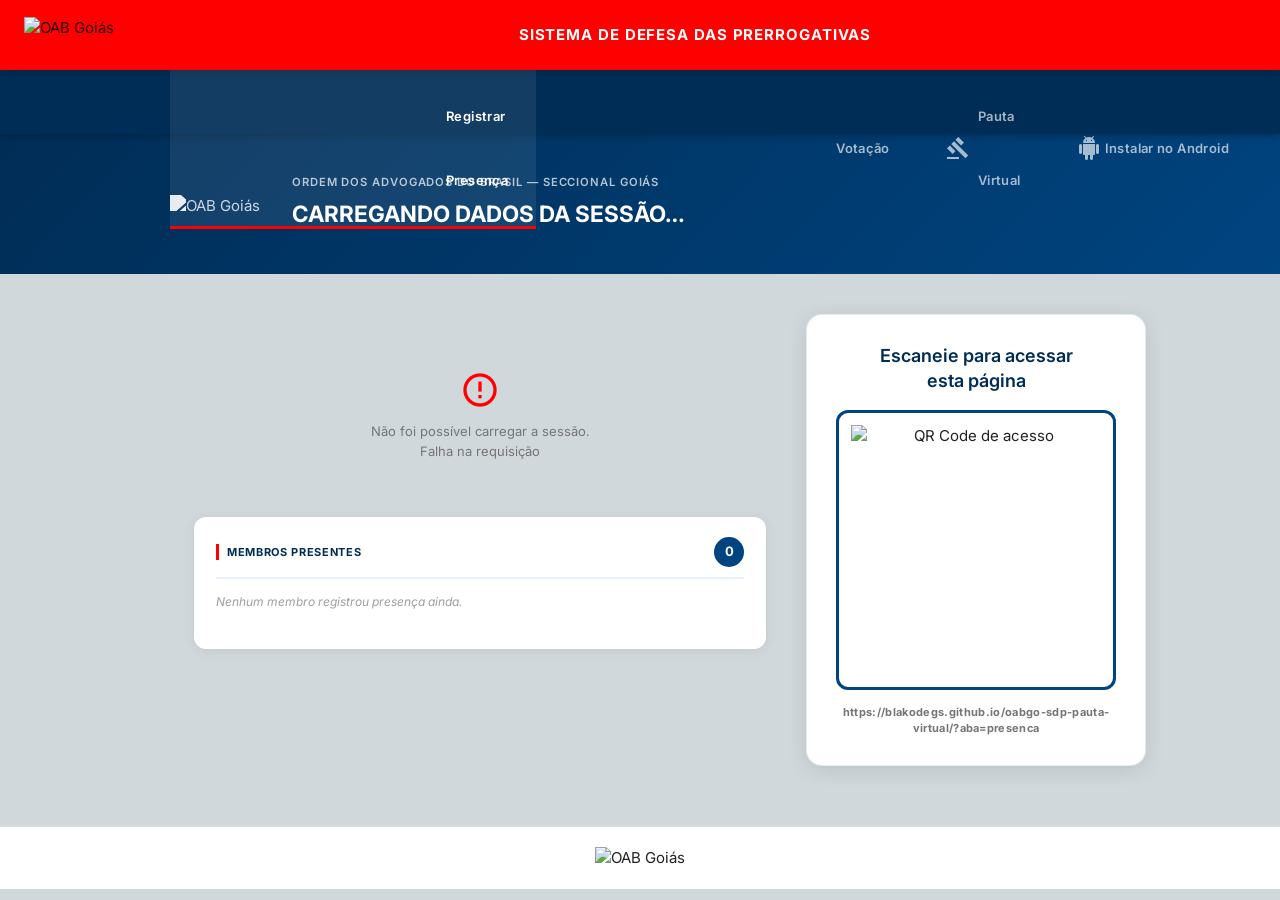
==== index.html @ 0f651e18 "somente o botão para instalar no android (teste)" ====
<!DOCTYPE html>
<html lang="pt-br">
<head>
  <meta charset="UTF-8">
  <meta name="viewport" content="width=device-width, initial-scale=1.0">
  <title>Pauta virtual - SDP OABGO</title>

  <link rel="icon" type="image/x-icon" href="favicon.ico">
  <link rel="preconnect" href="https://fonts.googleapis.com">
  <link rel="preconnect" href="https://fonts.gstatic.com" crossorigin>
  <link href="https://fonts.googleapis.com/css2?family=Inter:wght@400;600;700&display=swap" rel="stylesheet">
  <link href="https://fonts.googleapis.com/icon?family=Material+Icons" rel="stylesheet">
  <link rel="stylesheet" href="https://cdnjs.cloudflare.com/ajax/libs/materialize/1.0.0/css/materialize.min.css">
  
  <link rel="stylesheet" href="css/style.css">

  <!-- PWA Manifest -->
  <link rel="manifest" href="manifest.json">

  <!-- iOS Meta Tags -->
  <meta name="apple-mobile-web-app-capable" content="yes">
  <meta name="apple-mobile-web-app-status-bar-style" content="black-translucent">
  <meta name="apple-mobile-web-app-title" content="SDP-OAB/GO">
  <link rel="apple-touch-icon" href="images/logo-sdp-192.png">

  <!-- Cor da barra de endereço (Android) -->
  <meta name="theme-color" content="#004480">
  <!-- ... -->
  <script src="js/scripts.js"></script>
  <script src="js/presenca.js"></script>
  <script src="js/votacao.js"></script>
  <script src="js/pauta.js"></script>

  <script src="https://cdnjs.cloudflare.com/ajax/libs/materialize/1.0.0/js/materialize.min.js"></script>
</head>
<body>

  <!-- ══ HEADER ══════════════════════════════════════════════════ -->
  <header class="oab-header">
    <img class="oab-logo oab-logo-dinamico" alt="OAB Goiás">
    <span class="oab-header-title">SISTEMA DE DEFESA DAS PRERROGATIVAS</span>
  </header>

  <!-- ══ NAVEGAÇÃO POR ABAS ══════════════════════════════════════ -->
  <nav class="abas-nav">
    <div class="abas-nav-inner">
      <ul class="abas-lista">
        <li class="aba-item ativa" data-aba="presenca" onclick="trocarAba('presenca', this)">
          <i class="material-icons">how_to_reg</i>
          <span>Registrar Presença</span>
        </li>
        <li class="aba-item" data-aba="votacao" onclick="trocarAba('votacao', this)">
          <i class="material-icons">how_to_vote</i>
          <span>Votação</span>
        </li>
        <li class="aba-item" data-aba="pauta" onclick="trocarAba('pauta', this)">
          <i class="material-icons">gavel</i>
          <span>Pauta Virtual</span>
        </li>
      </ul>
      <!--
      <button class="btn-install-ios-nav" id="btnInstalarIosNav"
              onclick="document.getElementById('modalInstalarIos').classList.add('ativo')">
        <i class="material-icons">apple</i>
        <span>Instalar no iOS</span>
      </button>
      -->
      <button class="btn-install-ios-nav" id="btnInstalarAndroidNav"
              onclick="instalarApp()">
        <i class="material-icons">android</i>
        <span>Instalar no Android</span>
      </button>
      
    </div>
  </nav>

  <!-- ══ ABA 1: REGISTRAR PRESENÇA ═══════════════════════════════ -->
  <div class="aba-panel ativa" id="aba-presenca">

    <!-- Banner da sessão -->
    <div class="presenca-banner" id="presencaBanner">
      <div class="presenca-banner-inner">
        <div class="presenca-brasao">
          <img class="brasao-img oab-logo-dinamico" alt="OAB Goiás">
        </div>
        <div class="presenca-banner-texto">
          <p class="presenca-instancia">ORDEM DOS ADVOGADOS DO BRASIL — SECCIONAL GOIÁS</p>
          <h1 class="presenca-titulo" id="presencaTitulo">
            Carregando dados da sessão…
          </h1>
          <p class="presenca-data" id="presencaData"></p>
        </div>
      </div>
    </div>

    <!-- Área principal -->
    <div class="presenca-main">

      <!-- Coluna esquerda: botão + lista de presentes -->
      <div class="presenca-col-left">

        <!-- Estado de carregamento / erro -->
        <div id="presencaEstado" class="estado loading" style="display:none;">
          <i class="material-icons">autorenew</i>
          <p>Identificando sessão…</p>
        </div>

        <!-- Contagem e lista de presentes -->
        <div class="presenca-lista-wrap">
          <div class="presenca-lista-header">
            <span class="presenca-lista-titulo">Membros Presentes</span>
            <span class="presenca-contagem" id="presencaContagem">0</span>
          </div>
          <div class="presenca-chips" id="presencaChips">
            <span class="presenca-vazio">Nenhum membro registrou presença ainda.</span>
          </div>
        </div>

        <div class="presenca-cta-wrap" id="presencaCtaWrap">

          <!-- Botão principal -->
          <button class="btn-presenca" id="btnRegistrarPresenca" onclick="mostrarCardPresenca()">
            <span class="btn-presenca-icon"><i class="material-icons">touch_app</i></span>
            <span class="btn-presenca-texto">Clique aqui para<br>registrar sua presença</span>
          </button>

          <!-- Card de presença (inicialmente oculto) -->
          <div class="presenca-card" id="presencaCard" style="display:none;">
            <div class="presenca-card-inner">
              <p class="presenca-card-instrucao">Selecione seu nome na lista para confirmar sua presença nesta sessão.</p>
              <div class="input-field" style="margin-bottom:8px;">
                <select id="selectPresenca">
                  <option value="" disabled selected>Escolha seu nome</option>
                </select>
                <label>Seu nome</label>
              </div>
              <p id="presencaJaRegistrada" style="display:none;font-size:12px;color:var(--oab-verde);font-weight:700;margin-top:8px;">
                <i class="material-icons" style="font-size:14px;vertical-align:middle">check_circle</i>
                Você já registrou presença nesta sessão.
              </p>
              <div class="presenca-card-actions">
                <button class="btn-oab" onclick="fecharCardPresenca()">Cancelar</button>
                <button class="btn-oab-confirm" id="btnConfirmarPresenca" onclick="confirmarPresenca()">
                  <i class="material-icons" style="font-size:16px">check</i>
                  Confirmar presença
                </button>
              </div>
            </div>
          </div>
        </div>

      </div>

      <!-- Coluna direita: QR Code -->
      <div class="presenca-col-right">
        <div class="qr-card">
          <p class="qr-instrucao">Escaneie para acessar<br>esta página</p>
          <!-- QR Code placeholder — substitua pelo QR gerado com o endereço real -->
          <div class="qr-imagem-wrap">
            <img id="qrImagem" alt="QR Code de acesso" class="qr-imagem">
          </div>
          <p class="qr-url" id="qrUrl"></p>
        </div>
      </div>

    </div>

  </div><!-- /aba-presenca -->

    <!-- ══ ABA 2: VOTAÇÃO INDIVIDUAL ═══════════════════════════════ -->
    <div class="aba-panel" id="aba-votacao">

      <!-- Banner da sessão -->
      <div class="presenca-banner" id="votacaoBanner">
        <div class="presenca-banner-inner">
          <div class="presenca-brasao">
            <img class="brasao-img oab-logo-dinamico" alt="OAB Goiás">
          </div>
          <div class="presenca-banner-texto">
            <p class="presenca-instancia">ORDEM DOS ADVOGADOS DO BRASIL — SECCIONAL GOIÁS</p>
            <h1 class="presenca-titulo" id="votacaoTitulo">Votação em andamento…</h1>
            <p class="presenca-data" id="votacaoData"></p>
          </div>
        </div>
      </div>

      <!-- Conteúdo principal -->
      <div class="votacao-main" id="votacaoMain" style="display:none;">

        <!-- Requerente -->
        <div class="votacao-cabecalho" id="votacaoCabecalho"></div>

        <!-- Exposição dos votos -->
        <div class="votacao-votos" id="votacaoVotos"></div>

        <!-- Formulário de votação -->
        <div class="votacao-form-wrap">
          <div class="votacao-form-card">
            <h3 class="votacao-form-titulo">Registrar seu voto</h3>
            <div class="input-field" style="margin-bottom:20px;">
              <select id="votacaoSelectNome">
                <option value="" disabled selected>Escolha seu nome</option>
              </select>
              <label>Seu nome completo</label>
            </div>
            <label class="opcoes-label">Selecione sua opção de voto</label>
            <div class="opcoes-voto" id="votacaoOpcoes"></div>
            <div class="voto-form-actions" style="justify-content:flex-end;">
              <button class="btn-oab-confirm" id="btnConfirmarVotacao">
                <i class="material-icons" style="font-size:15px">check</i> Confirmar voto
              </button>
            </div>
          </div>
        </div>
      </div>

      <!-- Estado de carregamento -->
      <div id="votacaoEstado" class="estado loading">
        <i class="material-icons">autorenew</i>
        <p>Carregando dados do processo…</p>
      </div>

    </div><!-- /aba-votacao -->

  <!-- ══ ABA 3: PAUTA VIRTUAL ════════════════════════════════════ -->
  <div class="aba-panel" id="aba-pauta">
    <!-- Banner unificado (estilo presença) -->
    <div class="presenca-banner">
      <div class="presenca-banner-inner">
        <div class="presenca-brasao">
          <img class="brasao-img oab-logo-dinamico" alt="OAB Goiás">
        </div>
        <div class="presenca-banner-texto">
          <p class="presenca-instancia">ORDEM DOS ADVOGADOS DO BRASIL — SECCIONAL GOIÁS</p>
          <h1 class="presenca-titulo" id="bannerTituloPauta">PAUTA DE JULGAMENTO VIRTUAL</h1>
          <p class="presenca-data" id="bannerMeta"></p>
        </div>
      </div>
    </div>

    <main class="main-container">
      <div class="section-header">
        <span class="section-title">
          Processos Pautados
          <span class="badge-count" id="badgeCount">—</span>
        </span>
      </div>
      <div id="listaProcessos">
        <div class="estado loading">
          <i class="material-icons">autorenew</i>
          <p>Identificando sessão ativa…</p>
        </div>
      </div>
    </main>
  </div>

  <!-- ══ MODAL: LISTA DE VOTOS DA FICHA ══════════════════════════ -->
  <div class="modal-overlay" id="modalVotos">
    <div class="modal-box">
      <div class="modal-header">
        <div class="modal-header-left">
          <span class="modal-eyebrow">Votos do processo</span>
          <h5 id="mvTitulo">—</h5>
        </div>
        <button class="modal-close" onclick="fecharModal('modalVotos')">
          <i class="material-icons">close</i>
        </button>
      </div>
      <div class="modal-body" id="mvBody">
        <div class="mv-loading">
          <i class="material-icons" style="animation:spin 1s linear infinite;color:var(--oab-azul)">autorenew</i>
        </div>
      </div>
      <div class="modal-footer-bar">
        <button class="btn-oab" onclick="fecharModal('modalVotos')">Fechar</button>
      </div>
    </div>
  </div>

  <!-- Modal de Instalação iOS -->
  <div class="modal-overlay" id="modalInstalarIos">
    <div class="modal-box" style="max-width:420px;">
      <div class="modal-header">
        <div class="modal-header-left">
          <span style="font-size:14px;color:var(--oab-cinza-txt);">Instalação no iOS</span>
          <h5>Adicionar à Tela de Início</h5>
        </div>
        <button class="modal-close" onclick="fecharModal('modalInstalarIos')">
          <i class="material-icons">close</i>
        </button>
      </div>
      <div class="modal-body" style="padding:24px;text-align:center;">
        <p style="font-size:14px;color:var(--oab-cinza-txt);margin-bottom:20px;">
          Siga os passos abaixo para instalar o <strong>App de Pauta Virtual</strong> no seu iPhone ou iPad:
        </p>
        <div style="display:flex;flex-direction:column;gap:16px;">
          <div style="display:flex;align-items:center;gap:12px;">
            <span style="background:var(--oab-azul);color:var(--oab-branco);width:28px;height:28px;border-radius:50%;display:inline-flex;align-items:center;justify-content:center;font-weight:700;font-size:14px;">1</span>
            <span style="font-size:14px;color:var(--oab-cinza-txt);">Toque no ícone <strong>Compartilhar</strong> <i class="material-icons" style="font-size:16px;vertical-align:middle;">ios_share</i></span>
          </div>
          <div style="display:flex;align-items:center;gap:12px;">
            <span style="background:var(--oab-azul);color:var(--oab-branco);width:28px;height:28px;border-radius:50%;display:inline-flex;align-items:center;justify-content:center;font-weight:700;font-size:14px;">2</span>
            <span style="font-size:14px;color:var(--oab-cinza-txt);">Role e toque em <strong>"Adicionar à Tela de Início"</strong></span>
          </div>
          <div style="display:flex;align-items:center;gap:12px;">
            <span style="background:var(--oab-azul);color:var(--oab-branco);width:28px;height:28px;border-radius:50%;display:inline-flex;align-items:center;justify-content:center;font-weight:700;font-size:14px;">3</span>
            <span style="font-size:14px;color:var(--oab-cinza-txt);">Confirme tocando em <strong>"Adicionar"</strong></span>
          </div>
        </div>
      </div>
      <div class="modal-footer-bar">
        <button class="btn-oab-confirm" onclick="fecharModal('modalInstalarIos')">Entendi</button>
      </div>
    </div>
  </div>

  <!-- ══ TOAST ════════════════════════════════════════════════════ -->
  <div class="toast-container" id="toastContainer"></div>

  <!-- ══ RODAPÉ ═══════════════════════════════════════════════════ -->
  <footer class="oab-footer-nav">
    <img id="logoRodape" alt="OAB Goiás" style="height:80px;">
  </footer>

  <script>
    if ('serviceWorker' in navigator) {
      window.addEventListener('load', function() {
        navigator.serviceWorker.register('sw.js').then(function(registration) {
          console.log('Service Worker registrado com sucesso:', registration.scope);
        }).catch(function(err) {
          console.log('Falha ao registrar o Service Worker:', err);
        });
      });
    }
  </script>

</body>
</html>
---- css/style.css ----
/* ══════════════════════════════════════════════════════════════
   style.css — SDP-OAB/GO
   Identidade visual compartilhada pelas três abas
══════════════════════════════════════════════════════════════ */

/* ── 1. VARIÁVEIS ─────────────────────────────────────────── */
:root {
  --oab-branco:          #ffffff;
  --oab-azul:            #004480;
  --oab-azul-escuro:     #002d56;
  --oab-azul-suave:      #e6f0ff;
  --oab-azul-md:         #1e64a1;
  --oab-vermelho:        #ff0000;
  --oab-vermelho-escuro: #cc0000;
  --oab-vermelho-suave:  #ffe6e6;
  --oab-verde:           #2e7d32;
  --oab-grafite:         #424242;
  --oab-cinza-txt:       #455a64;
  --oab-cinza-forte:     #616161;
  --oab-cinza-label:     #757575;
  --oab-cinza-md:        #9e9e9e;
  --oab-cinza-bg:        #d1d8db;
  --oab-cinza-suave:     #f5f5f5;
  --oab-fundo:           #d1d8db;
  --fonte:               'Inter', sans-serif;
}

/* ── 2. BASE ───────────────────────────────────────────────── */
*, *::before, *::after { box-sizing: border-box; }
body, input, button, select, textarea {
  font-family: var(--fonte);
  -webkit-font-smoothing: antialiased;
}
body { background: var(--oab-fundo); margin: 0; padding: 0; }

/* ── 3. HEADER ─────────────────────────────────────────────── */
.oab-header {
  position: sticky; top: 0; z-index: 1000;
  background: var(--oab-vermelho); height: 70px;
  display: flex; align-items: center; gap: 20px; padding: 0 24px;
  box-shadow: 0 2px 10px rgba(0,0,0,.18);
}
.oab-logo { height: 36px; width: auto; }
.oab-header-title {
  flex: 1; text-align: center; color: var(--oab-branco);
  font-weight: 700; font-size: 1rem; letter-spacing: 0.06em;
}

/* ── 4. NAVEGAÇÃO POR ABAS ─────────────────────────────────── */
.abas-nav { background: var(--oab-azul-escuro); position: sticky; top: 70px; z-index: 900; box-shadow: 0 2px 8px rgba(0,0,0,.25) }
.abas-nav-inner { display: flex; align-items: center; max-width: 940px; margin: 0 auto }
.abas-lista {
  display: flex; list-style: none; margin: 0; padding: 0;
  max-width: 940px; margin: 0 auto;
}
.aba-item {
  display: flex; align-items: center; gap: 8px;
  padding: 14px 28px;
  color: rgba(255,255,255,.65);
  font-size: 13px; font-weight: 600;
  cursor: pointer; user-select: none;
  border-bottom: 3px solid transparent;
  transition: all .2s ease;
  letter-spacing: .03em;
}
.aba-item i { font-size: 18px; }
.aba-item:hover {
  color: var(--oab-branco);
  background: rgba(255,255,255,.06);
}
.aba-item.ativa {
  color: var(--oab-branco);
  border-bottom-color: var(--oab-vermelho);
  background: rgba(255,255,255,.08);
}

/* ── 5. PAINÉIS DE ABA ─────────────────────────────────────── */
.aba-panel { display: none; }
.aba-panel.ativa { display: block; }

/* ── 6. BANNER (pauta virtual e votação) ───────────────────── */
.page-banner { background: var(--oab-azul); padding: 28px 24px; }
.page-banner h1 {
  color: var(--oab-branco); font-weight: 700; font-size: 1.35rem;
  text-transform: uppercase; letter-spacing: .06em; margin: 0 0 8px;
}
.banner-meta { display: flex; flex-wrap: wrap; gap: 14px; margin-top: 6px; }
.banner-meta-item {
  display: flex; align-items: center; gap: 6px;
  color: rgba(255,255,255,.85); font-size: .8rem; font-weight: 600;
}
.banner-meta-item i { font-size: 14px; }

/* ── 7. CONTAINER GERAL ─────────────────────────────────────── */
.main-container { max-width: 940px; margin: 0 auto; padding: 28px 16px 60px; }

/* ── 8. SECTION HEADER ─────────────────────────────────────── */
.section-header { display: flex; align-items: center; margin-bottom: 16px; }
.section-title {
  font-weight: 700; color: var(--oab-azul-escuro);
  border-left: 4px solid var(--oab-vermelho); padding-left: 10px;
  font-size: 11px; text-transform: uppercase; letter-spacing: .06em; margin: 0;
  display: inline-flex; align-items: center;
}
.badge-count {
  background: var(--oab-azul-escuro); color: var(--oab-branco);
  font-size: 9px; font-weight: 700; padding: 2px 7px;
  border-radius: 50px; margin-left: 10px;
}

/* ══════════════════════════════════════════════════════════════
   ABA 1 — REGISTRAR PRESENÇA
══════════════════════════════════════════════════════════════ */

/* Banner institucional da sessão */
.presenca-banner {
  background: linear-gradient(135deg, var(--oab-azul-escuro) 0%, var(--oab-azul) 100%);
  padding: 40px 32px 36px;
  position: relative;
  overflow: hidden;
}
.presenca-banner::before {
  content: '';
  position: absolute; inset: 0;
  background: url('https://www.oabgo.org.br/wp-content/themes/oab/images/bg-servicos.jpg') center/cover;
  opacity: .08;
}
.presenca-banner-inner {
  position: relative;
  max-width: 940px; margin: 0 auto;
  display: flex; align-items: center; gap: 32px;
}
.presenca-brasao { flex-shrink: 0; }
.brasao-img {
  height: 80px; width: auto;
  filter: brightness(0) invert(1);
  opacity: .9;
}
.presenca-banner-texto { flex: 1; }
.presenca-instancia {
  color: rgba(255,255,255,.7);
  font-size: .75rem; font-weight: 600;
  text-transform: uppercase; letter-spacing: .08em;
  margin: 0 0 8px;
}
.presenca-titulo {
  color: var(--oab-branco);
  font-size: 1.5rem; font-weight: 700;
  line-height: 1.3; margin: 0 0 10px;
  text-transform: uppercase;
}
.presenca-data {
  color: rgba(255,255,255,.75);
  font-size: .85rem; font-weight: 600;
  margin: 0;
  display: flex; align-items: center; gap: 6px;
}

/* Área principal da aba */
.presenca-main {
  max-width: 940px; margin: 0 auto;
  padding: 40px 24px 60px;
  display: flex; gap: 40px; align-items: flex-start;
}
.presenca-col-left { flex: 1; min-width: 0; }
.presenca-col-right { flex-shrink: 0; width: 280px; }

/* Botão principal CTA */
.presenca-cta-wrap { display: flex; justify-content: center; }

.btn-presenca {
  display: flex; flex-direction: column; align-items: center; gap: 16px;
  background: linear-gradient(135deg, var(--oab-azul) 0%, var(--oab-azul-md) 100%);
  color: var(--oab-branco);
  border: none; border-radius: 20px;
  padding: 36px 48px;
  cursor: pointer;
  box-shadow: 0 8px 32px rgba(0,68,128,.35);
  transition: transform .2s ease, box-shadow .2s ease;
  width: 100%; max-width: 380px;
  outline: none !important;
  position: relative; overflow: hidden;
}
.btn-presenca::before {
  content: '';
  position: absolute; inset: 0;
  background: linear-gradient(135deg, rgba(255,255,255,.08) 0%, transparent 100%);
}
.btn-presenca:hover {
  transform: translateY(-4px);
  box-shadow: 0 16px 48px rgba(0,68,128,.45);
}
.btn-presenca:active {
  transform: translateY(-1px);
  box-shadow: 0 6px 20px rgba(0,68,128,.35);
}
.btn-presenca-icon i {
  font-size: 64px;
  filter: drop-shadow(0 2px 8px rgba(0,0,0,.2));
}
.btn-presenca-texto {
  font-size: 1.2rem; font-weight: 700;
  line-height: 1.35; text-align: center;
  letter-spacing: .02em;
}

/* Lista de presentes */
.presenca-lista-wrap {
  background: var(--oab-branco);
  border-radius: 12px;
  padding: 20px 22px;
  box-shadow: 0 2px 12px rgba(0,0,0,.07);
  margin-bottom: 40px;
}
.presenca-lista-header {
  display: flex; align-items: center;
  justify-content: space-between;
  margin-bottom: 14px;
  padding-bottom: 10px;
  border-bottom: 2px solid var(--oab-azul-suave);
}
.presenca-lista-titulo {
  font-size: 11px; font-weight: 700;
  color: var(--oab-azul-escuro);
  text-transform: uppercase; letter-spacing: .06em;
  border-left: 3px solid var(--oab-vermelho); padding-left: 8px;
}
.presenca-contagem {
  background: var(--oab-azul);
  color: var(--oab-branco);
  font-size: 13px; font-weight: 700;
  width: 30px; height: 30px; border-radius: 50%;
  display: inline-flex; align-items: center; justify-content: center;
}
.presenca-chips {
  display: flex; flex-wrap: wrap; gap: 8px;
  min-height: 36px;
}
.chip-presente {
  display: inline-flex; align-items: center; gap: 5px;
  background: var(--oab-azul-suave);
  color: var(--oab-azul-escuro);
  border: 1px solid rgba(0,68,128,.2);
  border-radius: 20px;
  padding: 4px 12px;
  font-size: 12px; font-weight: 600;
}
.chip-presente i { font-size: 13px; color: var(--oab-verde); }
.presenca-vazio { font-size: 12px; color: var(--oab-cinza-md); font-style: italic; }

/* QR Code card */
.qr-card {
  background: var(--oab-branco);
  width: 340px;
  border-radius: 16px;
  padding: 28px 24px;
  text-align: center;
  box-shadow: 0 4px 20px rgba(0,0,0,.1);
  border: 1px solid rgba(0,68,128,.1);
  position: sticky; top: 160px;
}
.qr-instrucao {
  font-size: 18px; font-weight: 600;
  color: var(--oab-azul-escuro);
  margin: 0 0 16px;
  line-height: 1.4;
}
.qr-imagem-wrap {
  background: var(--oab-branco);
  border: 3px solid var(--oab-azul);
  border-radius: 12px;
  padding: 12px;
  display: inline-block;
  margin-bottom: 14px;
}
.qr-imagem { width: 250px; height: 250px; display: block; }
.qr-url {
  font-size: 11px; font-weight: 700;
  color: var(--oab-cinza-label);
  text-transform: lowercase;
  letter-spacing: .03em; margin: 0;
}
/* Card de presença (substituto do modal) */
.presenca-card { width: 100%; max-width: 500px; margin: 0 auto; }
.presenca-card-inner {
  background: var(--oab-branco); border-radius: 12px; padding: 24px;
  box-shadow: 0 4px 16px rgba(0,68,128,0.12); border: 1px solid var(--oab-azul-suave);
}
.presenca-card-instrucao { font-size: 14px; color: var(--oab-cinza-txt); margin: 0 0 20px; line-height: 1.5; }
.presenca-card-actions {
  display: flex; justify-content: flex-end; gap: 8px;
  margin-top: 20px; padding-top: 16px; border-top: 1px solid rgba(0,0,0,0.07);
}

/* ══════════════════════════════════════════════════════════════
   ABA 2 — VOTAÇÃO INDIVIDUAL
══════════════════════════════════════════════════════════════ */

.votacao-main { max-width: 940px; margin: 0 auto; padding: 40px 24px 60px; }
.votacao-cabecalho {
  background: var(--oab-branco);
  border-radius: 10px;
  padding: 16px 20px;
  margin-bottom: 24px;
  box-shadow: 0 2px 8px rgba(0,0,0,0.06);
  border-left: 4px solid var(--oab-azul);
}
.votacao-info-linha {
  display: flex; align-items: baseline; gap: 8px;
  margin-bottom: 6px; font-size: 14px; color: var(--oab-cinza-txt);
}
.votacao-info-linha:last-child { margin-bottom: 0; }
.votacao-rotulo {
  font-size: 10px; font-weight: 700; color: var(--oab-cinza-label);
  text-transform: uppercase; letter-spacing: 0.04em;
  min-width: 80px; flex-shrink: 0;
}
.votacao-valor { font-size: 14px; color: var(--oab-cinza-txt); }
.votacao-ementa { margin-top: 8px; padding-top: 8px; border-top: 1px solid rgba(0,68,128,0.1); }
.votacao-requerente {
  background: var(--oab-branco);
  border-radius: 10px;
  padding: 16px 20px;
  margin-bottom: 24px;
  box-shadow: 0 2px 8px rgba(0,0,0,0.06);
  font-size: 14px;
  color: var(--oab-cinza-txt);
  border-left: 4px solid var(--oab-azul);
}
.votacao-requerente strong {
  display: block;
  font-size: 10px;
  font-weight: 700;
  color: var(--oab-cinza-label);
  text-transform: uppercase;
  letter-spacing: 0.04em;
  margin-bottom: 4px;
}
.votacao-votos { margin-bottom: 40px; }

.voto-exposicao-card {
  background: var(--oab-branco);
  border-radius: 12px;
  margin-bottom: 16px;
  box-shadow: 0 2px 8px rgba(0,0,0,0.08);
  overflow: hidden;
}
.voto-exposicao-header {
  padding: 16px 20px;
  background: var(--oab-azul-suave);
  border-bottom: 1px solid rgba(0,68,128,0.1);
  display: flex;
  align-items: center;
  gap: 12px;
}
.voto-exposicao-tipo {
  font-size: 14px;
  font-weight: 700;
  color: var(--oab-azul);
  text-transform: uppercase;
  letter-spacing: 0.04em;
}
.voto-exposicao-relator { font-size: 13px; color: var(--oab-cinza-forte); font-weight: 600; }
.voto-exposicao-body { padding: 16px 20px; }
.voto-exposicao-texto {
  font-size: 14px;
  line-height: 1.7;
  color: var(--oab-cinza-txt);
  white-space: pre-wrap;
  margin: 0;
}

/* Formulário de votação */
.votacao-form-wrap { display: flex; justify-content: center; }
.votacao-form-card {
  background: var(--oab-azul-suave);
  border-radius: 12px;
  padding: 28px 32px;
  box-shadow: 0 4px 16px rgba(0,68,128,0.12);
  width: 100%;
  max-width: 500px;
  border: 1px solid var(--oab-azul-suave);
}
.votacao-form-titulo {
  font-size: 16px;
  font-weight: 700;
  color: var(--oab-azul-escuro);
  margin: 0 0 20px;
  border-left: 4px solid var(--oab-vermelho);
  padding-left: 12px;
}

/* ══════════════════════════════════════════════════════════════
   ABA 3 — PAUTA VIRTUAL
══════════════════════════════════════════════════════════════ */
/* ── 9. CARDS DE PROCESSO ──────────────────────── */
.processo-wrapper { margin-bottom: 12px; }
.lista-card {
  background: var(--oab-branco); border-radius: 10px; padding: 14px 18px;
  border: 1px solid transparent; box-shadow: 0 1px 4px rgba(0,0,0,.08);
  transition: box-shadow .2s, border-color .2s, transform .2s;
}
.lista-card:hover {
  box-shadow: 0 6px 18px rgba(0,0,0,.13); border-color: var(--oab-azul);
  transform: translateY(-2px);
}
.card-header-row { display: flex; align-items: flex-start; }
.ordem-badge {
  width: 28px; height: 28px; border-radius: 50%;
  background: var(--oab-azul); color: var(--oab-branco);
  font-size: 12px; font-weight: 700;
  display: inline-flex; align-items: center; justify-content: center;
  flex-shrink: 0; margin-right: 12px; margin-top: 1px;
}
.card-info { flex: 1; min-width: 0; }
.card-top-row {
  display: flex; align-items: center; justify-content: space-between;
  gap: 10px; flex-wrap: wrap; margin-bottom: 8px;
}
.processo-numero { font-size: .88rem; font-weight: 700; color: var(--oab-azul-escuro); }
.chip-status-voto {
  display: inline-flex; align-items: center; padding: 2px 10px;
  border-radius: 20px; font-size: 10px; font-weight: 700;
  text-transform: uppercase; letter-spacing: .04em;
  background: var(--oab-branco);
}
.chip-tem-voto  { color: var(--oab-azul);    border: 1px solid var(--oab-azul); }
.chip-sem-voto  { color: var(--oab-vermelho); border: 1px solid var(--oab-vermelho); }
.card-actions { display: flex; align-items: center; gap: 2px; flex-shrink: 0; }
.action-icon {
  background: none; border: none; cursor: pointer; color: var(--oab-azul);
  font-size: 14px; display: inline-flex; align-items: center; justify-content: center;
  padding: 5px; border-radius: 4px; outline: none !important;
  transition: transform .18s, background .18s, color .18s;
}
.action-icon:hover  { transform: scale(1.22); background: var(--oab-azul); color: var(--oab-branco); }
.action-icon:active { transform: scale(.93); }
.action-icon.pdf-btn       { color: var(--oab-vermelho); }
.action-icon.pdf-btn:hover { background: var(--oab-vermelho); color: var(--oab-branco); }
.action-icon[disabled]     { opacity: .3; pointer-events: none; }
.dados-processo { display: flex; flex-direction: column; gap: 3px; margin-bottom: 8px; }
.dado-linha { display: flex; align-items: baseline; gap: 5px; }
.dado-rotulo {
  font-size: 10px; font-weight: 700; color: var(--oab-cinza-label);
  text-transform: uppercase; letter-spacing: .04em; flex-shrink: 0; min-width: 72px;
}
.dado-valor { font-size: 12px; color: var(--oab-grafite); line-height: 1.3; }

/* ── 10. FORM VOTAÇÃO (expansível) ─────────────────────────── */
.voto-form-wrapper { display: none; }
.voto-form-wrapper.aberto { display: block; }
.voto-form-inner {
  background: var(--oab-azul-suave); border: 1px solid var(--oab-azul);
  border-top: none; border-radius: 0 0 10px 10px;
  padding: 16px 20px 18px; margin-top: -3px;
}
.form-subsecao { margin-bottom: 14px; }
.form-subsecao-titulo {
  font-size: 11px; font-weight: 700; color: var(--oab-azul-escuro);
  text-transform: uppercase; letter-spacing: .04em;
  border-left: 3px solid var(--oab-vermelho); padding-left: 8px; margin-bottom: 12px;
}
.opcoes-label {
  display: block; font-size: 10px; font-weight: 700; color: var(--oab-cinza-label);
  text-transform: uppercase; letter-spacing: .04em;
  margin-bottom: 6px; margin-top: 20px;
}
.opcoes-voto { display: flex; flex-wrap: wrap; gap: 7px; margin-bottom: 20px; }
.opcao-voto-label {
  display: inline-flex; align-items: center;
  background: var(--oab-branco); border: 1.5px solid var(--oab-cinza-md);
  border-radius: 50px; padding: 8px 18px;
  font-size: 12px; font-weight: 600; color: var(--oab-grafite);
  cursor: pointer; transition: all .2s; user-select: none;
  box-shadow: 0 1px 3px rgba(0,0,0,.04);
}
.opcao-voto-label:hover {
  border-color: var(--oab-azul); color: var(--oab-azul);
  background: var(--oab-azul-suave); transform: translateY(-1px);
}
.opcao-voto-label.selecionada { background: var(--oab-azul); color: var(--oab-branco); border-color: var(--oab-azul); }
.opcao-voto-label input[type="radio"] { display: none; }
.votantes-lista { display: flex; flex-wrap: wrap; gap: 6px; min-height: 24px; }
.chip-votante {
  display: inline-flex; align-items: center;
  background: var(--oab-branco); border: 1px solid var(--oab-azul);
  color: var(--oab-azul); border-radius: 20px;
  padding: 2px 10px; font-size: 10px; font-weight: 700;
}
.votantes-vazio { font-size: 11px; color: var(--oab-cinza-md); font-style: italic; }
.form-separator { border: none; border-top: 1px solid rgba(0,68,128,.15); margin: 14px 0; }
.voto-form-actions { display: flex; gap: 8px; align-items: center; flex-wrap: wrap; margin-top: 14px; }

/* ── 11. BOTÕES ─────────────────────────────────────────────── */
.btn-oab, .btn-oab-confirm {
  border: none; border-radius: 50px; height: 36px; padding: 0 20px;
  font-weight: 700; font-size: 13px; font-family: var(--fonte);
  cursor: pointer; transition: all .22s;
  display: inline-flex; align-items: center; gap: 6px;
  outline: none !important; box-shadow: none;
}
.btn-oab         { background: var(--oab-cinza-bg); color: var(--oab-azul); }
.btn-oab:hover   { background: var(--oab-vermelho); color: var(--oab-branco); box-shadow: 0 4px 8px rgba(0,0,0,.18); }
.btn-oab-confirm { background: var(--oab-azul); color: var(--oab-branco); }
.btn-oab-confirm:hover    { background: var(--oab-vermelho); box-shadow: 0 4px 8px rgba(0,0,0,.18); }
.btn-oab-confirm:disabled { opacity: .45; cursor: not-allowed; }

/* ── 12. ESTADOS ─────────────────────────────────────────────── */
.estado {
  display: flex; flex-direction: column;
  align-items: center; justify-content: center;
  padding: 56px 20px; text-align: center; color: var(--oab-cinza-label);
}
.estado i { font-size: 40px; margin-bottom: 12px; }
.estado p { font-size: 13px; margin: 0; line-height: 1.5; }
.estado.loading i { color: var(--oab-azul); animation: spin 1s linear infinite; }
.estado.erro  i   { color: var(--oab-vermelho); }
.estado.vazio i   { color: var(--oab-cinza-md); }
@keyframes spin { to { transform: rotate(360deg); } }

/* ── 13. MODAL BASE ─────────────────────────────────────────── */
.modal-overlay {
  display: none; position: fixed; inset: 0;
  background: rgba(0,0,0,.55); z-index: 2000;
  align-items: center; justify-content: center; padding: 16px;
}
.modal-overlay.ativo { display: flex; }
.modal-box {
  background: var(--oab-branco); border-radius: 14px;
  width: 100%; max-width: 900px; max-height: 92vh;
  display: flex; flex-direction: column;
  box-shadow: 0 20px 60px rgba(0,0,0,.28); overflow: hidden;
}
.modal-header {
  display: flex; align-items: center; justify-content: space-between;
  padding: 16px 24px 12px; border-bottom: 1px solid rgba(0,0,0,.07); flex-shrink: 0;
}
.modal-header-left { border-left: 5px solid var(--oab-vermelho); padding-left: 12px; }
.modal-eyebrow {
  font-size: 12px; font-weight: 700; color: var(--oab-cinza-label);
  text-transform: uppercase; letter-spacing: .06em; display: block; margin-bottom: 3px;
}
.modal-header-left h5 { font-size: 16px; font-weight: 700; color: var(--oab-azul-escuro); margin: 0; }
.modal-close {
  background: none; border: none; cursor: pointer; color: var(--oab-cinza-md);
  font-size: 20px; display: flex; align-items: center;
  padding: 4px; border-radius: 50%; outline: none !important;
  transition: background .18s, color .18s;
}
.modal-close:hover { background: var(--oab-vermelho-suave); color: var(--oab-vermelho); }
.modal-body { padding: 20px 24px; overflow-y: auto; flex: 1; }
.modal-footer-bar {
  padding: 12px 24px; border-top: 1px solid rgba(0,0,0,.07);
  display: flex; justify-content: flex-end; gap: 8px; flex-shrink: 0;
}

/* ── 14. MODAL VOTOS ─────────────────────────────────────────── */
.mv-voto-card {
  background: var(--oab-branco); border: 1px solid var(--oab-cinza-bg);
  border-radius: 12px; margin-bottom: 12px; transition: border-color .2s;
}
.mv-voto-card:hover { border-color: var(--oab-azul); }
.mv-voto-header {
  display: flex; align-items: center; justify-content: space-between;
  padding: 14px 18px; gap: 10px;
}
.mv-voto-info  { display: flex; flex-direction: column; gap: 2px; flex: 1; min-width: 0; }
.mv-voto-tipo  { font-size: 15px; font-weight: 700; color: var(--oab-azul); }
.mv-voto-relator { font-size: 14px; color: var(--oab-cinza-forte); }
.mv-voto-actions { display: flex; gap: 6px; flex-shrink: 0; align-items: center; }
.mv-voto-body { display: none; padding: 12px 18px 14px; border-top: 1px solid var(--oab-cinza-bg); }
.mv-voto-texto { font-size: 14px; line-height: 1.7; color: var(--oab-cinza-txt); white-space: pre-wrap; margin: 0; }
.editor-wrap {
  border: 1px solid var(--oab-cinza-bg); border-radius: 8px; margin-top: 6px;
  overflow: hidden; transition: border-color .2s;
}
.editor-wrap:focus-within { border-color: var(--oab-azul); }
.editor-toolbar {
  display: flex; gap: 2px; padding: 4px 6px;
  background: var(--oab-cinza-suave); border-bottom: 1px solid var(--oab-cinza-bg);
}
.editor-toolbar button {
  width: 28px; height: 28px; border: none; border-radius: 6px;
  background: transparent; color: var(--oab-cinza-forte); cursor: pointer;
  display: flex; align-items: center; justify-content: center; transition: background .15s; padding: 0;
}
.editor-toolbar button:hover { background: var(--oab-cinza-bg); color: var(--oab-azul); }
.voto-editor {
  width: 100%; min-height: 80px; overflow-y: auto;
  font-family: var(--fonte); font-size: 15px; color: var(--oab-grafite);
  padding: 10px; line-height: 1.6; outline: none;
}
.voto-editor:empty::before { content: attr(data-placeholder); color: var(--oab-cinza-md); pointer-events: none; }
.mv-novo-card {
  display: none; background: var(--oab-branco); border: 1.5px solid var(--oab-azul);
  border-radius: 10px; padding: 18px 20px 14px; margin-top: 16px;
  box-shadow: 0 3px 12px rgba(0,68,128,.12);
}
.mv-select-row { display: flex; gap: 10px; margin-bottom: 10px; flex-wrap: wrap; }
.mv-select-row select, .mv-select-row input {
  border: 1px solid var(--oab-cinza-md); border-radius: 6px;
  padding: 8px 12px; font-size: 14px; font-family: var(--fonte);
  color: var(--oab-grafite); outline: none; background: var(--oab-branco);
}
.mv-select-row select { flex: 1; min-width: 140px; }
.mv-select-row input  { flex: 2; min-width: 160px; }
.mv-select-row select:focus, .mv-select-row input:focus {
  border-color: var(--oab-azul); box-shadow: 0 0 0 2px rgba(0,68,128,.1);
}
.mv-novo-actions {
  display: flex; justify-content: space-between; align-items: center; gap: 8px;
  margin-top: 10px; padding-top: 8px; border-top: 1px solid var(--oab-cinza-bg);
}
.mv-novo-actions-right { display: flex; gap: 8px; }
.mv-btn-add-wrap { margin-top: 12px; }
.mv-empty { text-align: center; color: var(--oab-cinza-md); padding: 24px; font-size: 14px; }
.mv-loading { display: flex; justify-content: center; padding: 24px; }
.chip-pdf-link {
  display: inline-flex; align-items: center; gap: 4px;
  padding: 4px 14px; border-radius: 20px; font-size: 12px; font-weight: 700;
  background: var(--oab-azul); color: var(--oab-branco); text-decoration: none;
  cursor: pointer; border: none; transition: background .18s;
}
.chip-pdf-link:hover { background: var(--oab-azul-escuro); }
.chip-pdf-pending {
  display: inline-flex; align-items: center; gap: 4px;
  padding: 4px 14px; border-radius: 20px; font-size: 12px; font-weight: 700;
  background: var(--oab-branco); color: var(--oab-azul); border: 1px solid var(--oab-azul);
  cursor: pointer; transition: all .18s;
}
.chip-pdf-pending:hover { background: var(--oab-azul-suave); }

/* ── 15. TOAST ──────────────────────────────────────────────── */
.toast-container {
  position: fixed; bottom: 22px; right: 22px; z-index: 3000;
  display: flex; flex-direction: column; gap: 8px; pointer-events: none;
}
.toast {
  color: var(--oab-branco); padding: 11px 16px; border-radius: 8px;
  font-size: 13px; font-weight: 600; box-shadow: 0 8px 24px rgba(0,0,0,.22);
  display: flex; align-items: center; gap: 9px;
  animation: slideIn .28s ease; max-width: 320px;
}
.toast.sucesso { background: var(--oab-verde); }
.toast.erro    { background: var(--oab-vermelho-escuro); }
.toast i { font-size: 16px; }
@keyframes slideIn { from { opacity:0; transform:translateX(28px); } to { opacity:1; transform:none; } }

/* ── 16. RODAPÉ ─────────────────────────────────────────────── */
.oab-footer-nav {
  background: var(--oab-branco); padding: 20px 0;
  text-align: center; border-top: 1px solid #ddd;
}

/* ── 17. MATERIALIZE OVERRIDES ──────────────────────────────── */
.dropdown-content li > a, .dropdown-content li > span { color: var(--oab-azul) !important; }
.dropdown-content li:hover { background-color: var(--oab-azul-suave) !important; }
.autocomplete-content { position: absolute; z-index: 10000; }
.autocomplete-content li .highlight { color: var(--oab-azul) !important; }
.autocomplete-content li:hover { background-color: var(--oab-azul-suave) !important; }
.input-field input:focus + label,
.input-field select:focus + label { color: var(--oab-azul) !important; }
.input-field input:focus,
.input-field select:focus {
  border-bottom: 1px solid var(--oab-azul) !important;
  box-shadow: 0 1px 0 0 var(--oab-azul) !important;
}
.select-wrapper input.select-dropdown { font-size: 14px !important; }
.material-tooltip {
  background-color: var(--oab-azul-escuro) !important;
  color: var(--oab-branco) !important;
  font-size: 13px !important;
  border-radius: 6px;
}

/* Botão de instalação iOS na barra de abas */
.btn-install-ios-nav {
    display: flex; align-items: center; gap: 4px; padding: 14px 28px; background: transparent; border: none;
    color: rgba(255,255,255,0.65); font-size: 13px; font-weight: 600; font-family: var(--fonte); cursor: pointer;
    letter-spacing: 0.03em; border-bottom: 3px solid transparent; transition: all 0.2s ease; white-space: nowrap;
    margin-left: auto; /* empurra para a direita */;
}
.btn-install-ios-nav i { font-size: 18px }
.btn-install-ios-nav:hover { color: var(--oab-branco); background: rgba(255,255,255,0.08); border-bottom-color: var(--oab-vermelho) }

/* ── 18. RESPONSIVO ─────────────────────────────────────────── */
@media (max-width: 700px) {
  .presenca-main { flex-direction: column; }
  .presenca-col-right { width: 100%; }
  .qr-card { position: static; }
  .presenca-banner-inner { flex-direction: column; text-align: center; }
  .presenca-titulo { font-size: 1.15rem; }
  .aba-item span { display: none; }
  .aba-item { padding: 14px 20px; }
  .card-top-row { flex-direction: column; align-items: flex-start; }
  .card-actions { margin-top: 4px; }
}
@keyframes miaPulse { 0%,80%,100%{opacity:.2;transform:scale(.8)} 40%{opacity:1;transform:scale(1.2)} }
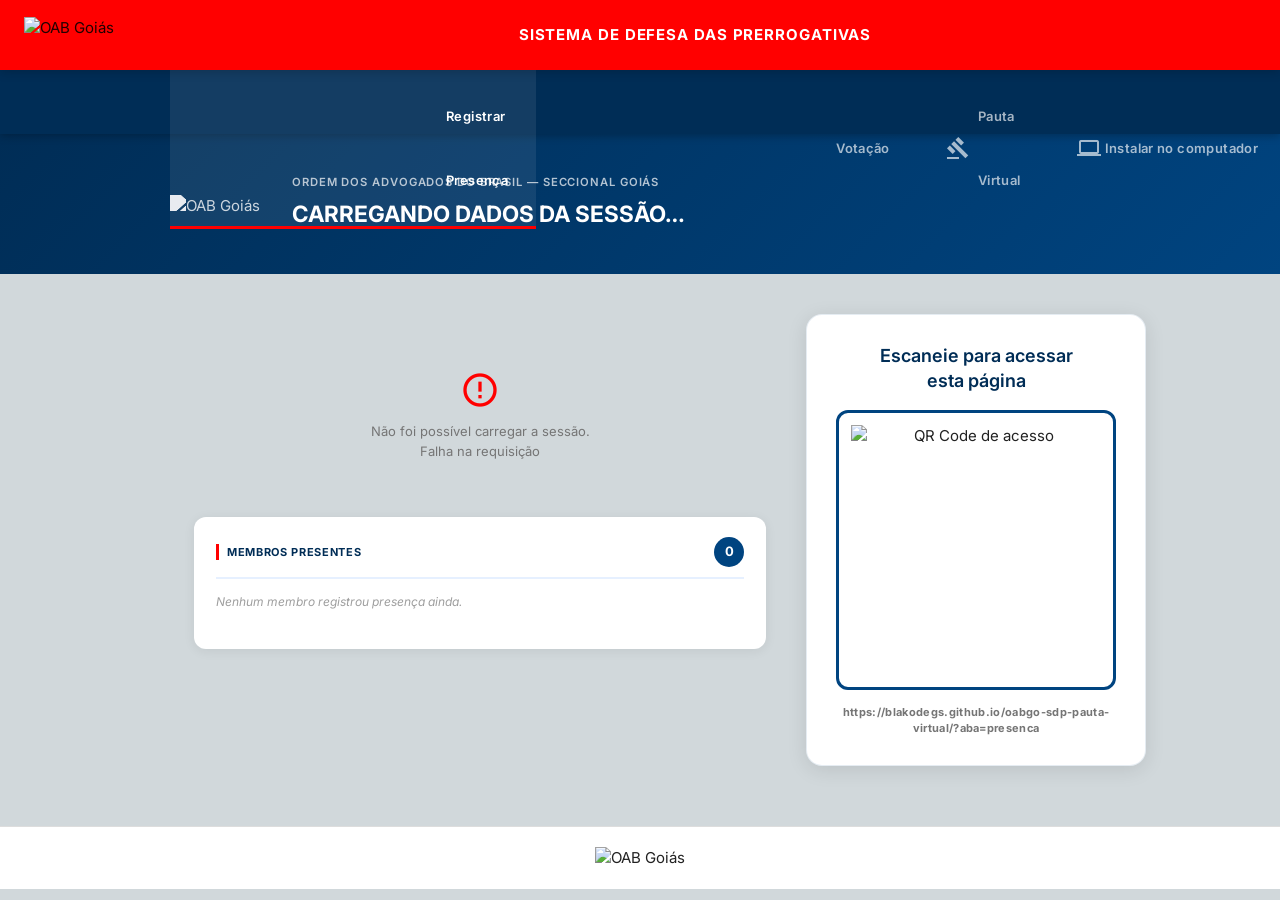
==== commit 798e4d01: "implementação completa para instalação do PWA no computador, android, ios e outros sistemas" ====
--- a/index.html
+++ b/index.html
@@ -58,18 +58,8 @@
           <span>Pauta Virtual</span>
         </li>
       </ul>
-      <!--
-      <button class="btn-install-ios-nav" id="btnInstalarIosNav"
-              onclick="document.getElementById('modalInstalarIos').classList.add('ativo')">
-        <i class="material-icons">apple</i>
-        <span>Instalar no iOS</span>
-      </button>
-      -->
-      <button class="btn-install-ios-nav" id="btnInstalarAndroidNav"
-              onclick="instalarApp()">
-        <i class="material-icons">android</i>
-        <span>Instalar no Android</span>
-      </button>
+      
+      <button class="btn-install-ios-nav" id="btnInstalar" style="display:none;"></button>
       
     </div>
   </nav>
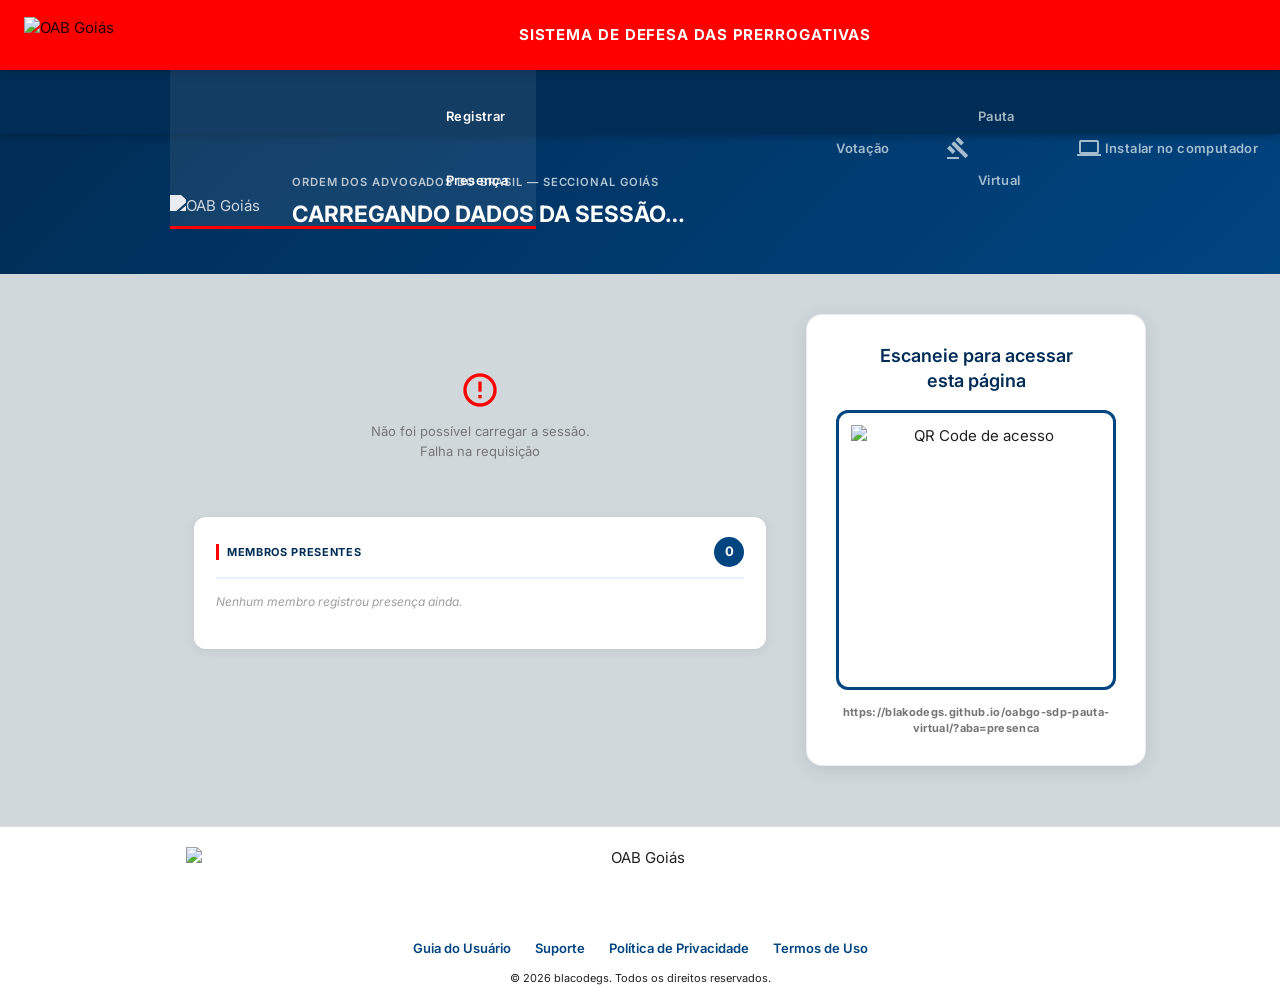
==== commit 0518af72: "Implementação das páginas instituicionais que servirão para publicar o add-on do sistema principal" ====
--- a/index.html
+++ b/index.html
@@ -309,7 +309,18 @@
 
   <!-- ══ RODAPÉ ═══════════════════════════════════════════════════ -->
   <footer class="oab-footer-nav">
-    <img id="logoRodape" alt="OAB Goiás" style="height:80px;">
+    <div style="max-width:940px; margin:0 auto; padding:0 16px;">
+      <img id="logoRodape" alt="OAB Goiás" style="height:80px; display:block; margin:0 auto 12px;">
+      <div style="display:flex; justify-content:center; gap:24px; flex-wrap:wrap; font-size:13px; font-weight:600;">
+        <a href="guide.html" style="color:var(--oab-azul); text-decoration:none;">Guia do Usuário</a>
+        <a href="support.html" style="color:var(--oab-azul); text-decoration:none;">Suporte</a>
+        <a href="privacy.html" style="color:var(--oab-azul); text-decoration:none;">Política de Privacidade</a>
+        <a href="terms.html" style="color:var(--oab-azul); text-decoration:none;">Termos de Uso</a>
+      </div>
+      <p style="margin:12px 0 0; font-size:11px; color:var(--oab-cinza-claro);">
+        © 2026 blacodegs. Todos os direitos reservados.
+      </p>
+    </div>
   </footer>
 
   <script>
--- a/css/style.css
+++ b/css/style.css
@@ -678,10 +678,12 @@
     display: flex; align-items: center; gap: 4px; padding: 14px 28px; background: transparent; border: none;
     color: rgba(255,255,255,0.65); font-size: 13px; font-weight: 600; font-family: var(--fonte); cursor: pointer;
     letter-spacing: 0.03em; border-bottom: 3px solid transparent; transition: all 0.2s ease; white-space: nowrap;
-    margin-left: auto; /* empurra para a direita */;
+    margin-left: auto; outline: none !important;
 }
 .btn-install-ios-nav i { font-size: 18px }
 .btn-install-ios-nav:hover { color: var(--oab-branco); background: rgba(255,255,255,0.08); border-bottom-color: var(--oab-vermelho) }
+.btn-install-ios-nav:focus,
+.btn-install-ios-nav:active { background: transparent !important; color: var(--oab-branco); }
 
 /* ── 18. RESPONSIVO ─────────────────────────────────────────── */
 @media (max-width: 700px) {
